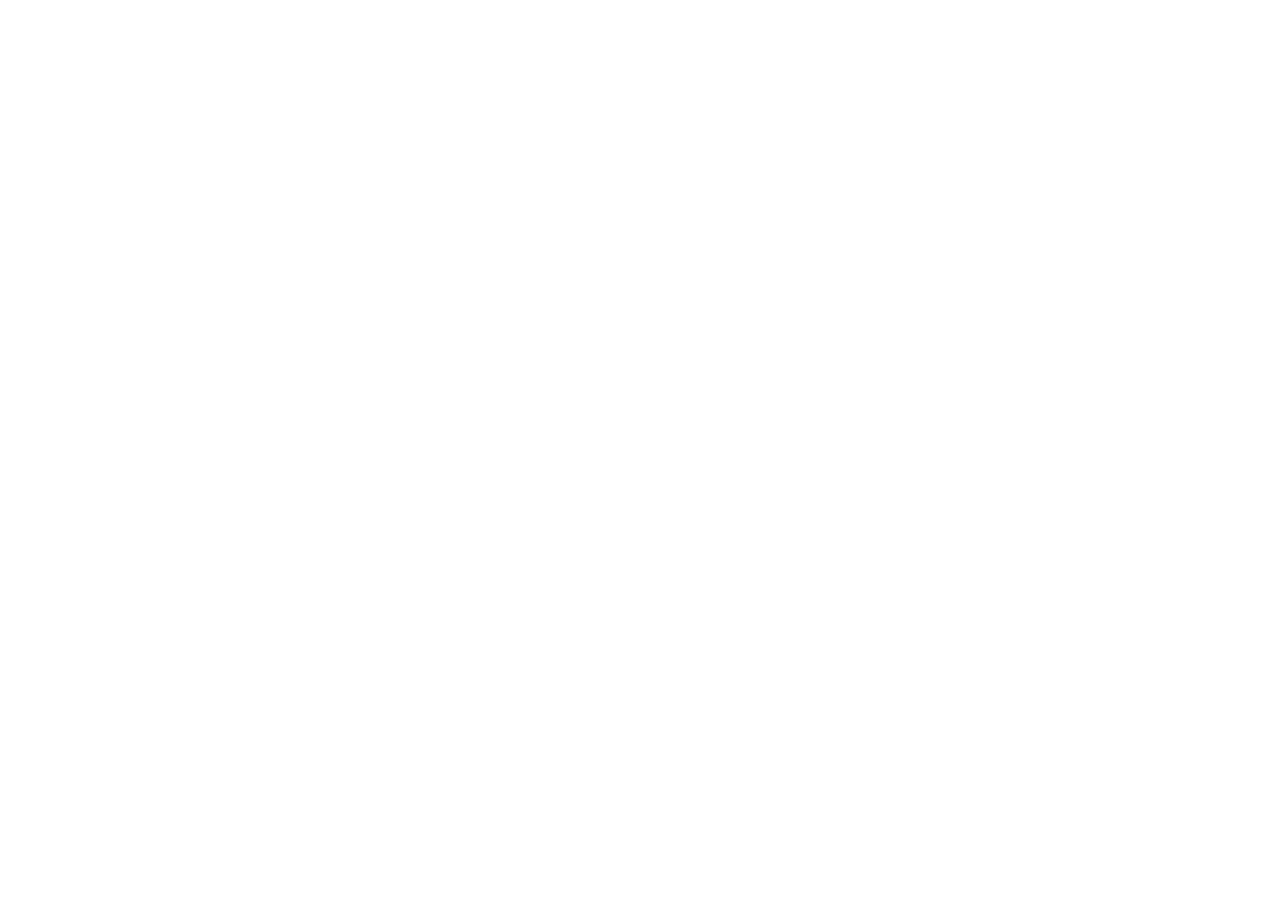
==== index.html @ 0012bbae "first commit" ====
<!DOCTYPE html>
<html lang="en">
<head>
    <meta charset="UTF-8">
    <meta http-equiv="X-UA-Compatible" content="IE=edge">
    <meta name="viewport" content="width=device-width, initial-scale=1.0">
    <title>Document</title>
    <link rel="stylesheet" href="style.css">
</head>
<body>
    
    <div class="slider">
        <div class="list">
            <div class="item">
                <!-- Change The Content -->
                <div class="content">
                    <iframe width="600" height="450" src="https://lookerstudio.google.com/embed/reporting/269bf59a-56f8-4769-b11d-9e3a1e10a6ee/page/GphtD" frameborder="0" style="border:0" allowfullscreen sandbox="allow-storage-access-by-user-activation allow-scripts allow-same-origin allow-popups allow-popups-to-escape-sandbox"></iframe>
                </div>
            </div>
            <div class="item">
                <!-- Change The Content -->
                <div class="content">
                    <img src="Colorful Brushstrokes Mind Map Brainstorm.png" alt="">
                </div>
            </div>
            <div class="item">
                <!-- Change The Content -->
                <div class="content">
                    <img src="Peach Pastel Playful Mindmap Diagram.png" alt="">
                </div>
            </div>
            </div>
        </div>
        <div class="buttons">
            <button id="prev"><</button>
            <button id="next">></button>
        </div>
        <ul class="dots">
            <li class="active"></li>
            <li></li>
            <li></li>
        </ul>
    </div>

    

    <script src="script.js"></script>
</body>
</html>
---- style.css ----
.slider{
    width: 1300px;
    max-width: 100vw;
    height: 700px;
    margin: auto;
    position: relative;
    overflow: hidden;
}
.list{
    position: absolute;
    width: max-content;
    height: 100%;
    left: 0;
    top: 0;
    display: flex;
    transition: 1s;
}
.list img{
    width: 1300px;
    max-width: 100vw;
    height: 100%;
    object-fit: cover;
}
.list .content{
    width: 1300px;
    max-width: 100vw;
    height: 100%;
    object-fit: cover;
}
.list .content iframe{
    width: 100%;
    height: 100%;
}
.buttons{
    position: absolute;
    top: 45%;
    left: 5%;
    width: 90%;
    display: flex;
    justify-content: space-between;
}
.buttons button{
    width: 50px;
    height: 50px;
    border-radius: 50%;
    background-color: #fff5;
    color: #fff;
    border: none;
    font-family: monospace;
    font-weight: bold;
    cursor: pointer;
}
.dots{
    position: absolute;
    bottom: 10px;
    left: 0;
    color: #fff;
    width: 100%;
    margin: 0;
    padding: 0;
    display: flex;
    justify-content: center;
}
.dots li{
    list-style: none;
    width: 10px;
    height: 10px;
    background-color: #fff;
    margin: 10px;
    border-radius: 20px;
    transition: 0.5s;
}
.dots li.active{
    width: 30px;
}
@media screen and (max-width: 768px){
    .slider{
        height: 400px;
    }
}
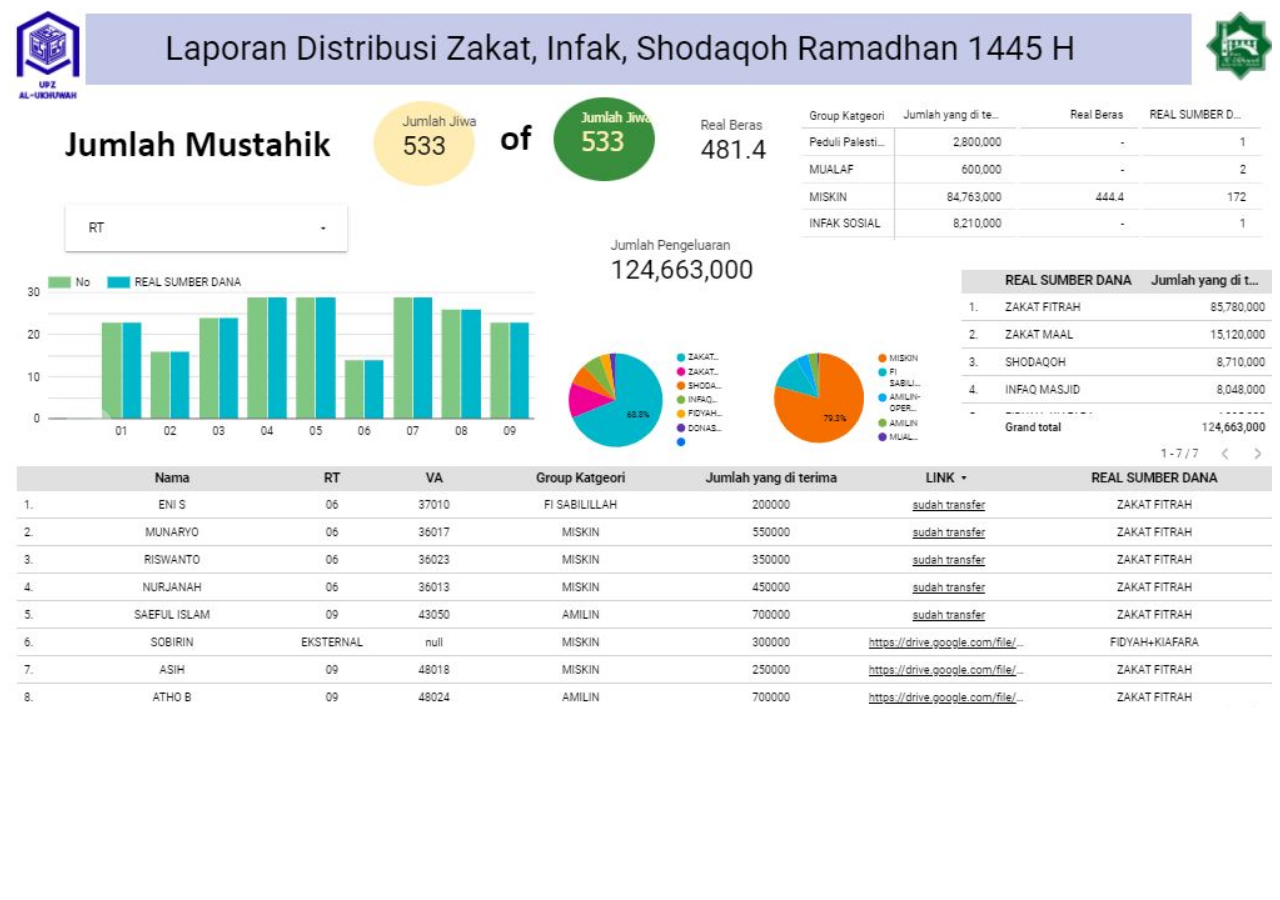
==== commit e38585ba: "commit" ====
--- a/index.html
+++ b/index.html
@@ -14,19 +14,19 @@
             <div class="item">
                 <!-- Change The Content -->
                 <div class="content">
-                    <iframe width="600" height="450" src="https://lookerstudio.google.com/embed/reporting/269bf59a-56f8-4769-b11d-9e3a1e10a6ee/page/GphtD" frameborder="0" style="border:0" allowfullscreen sandbox="allow-storage-access-by-user-activation allow-scripts allow-same-origin allow-popups allow-popups-to-escape-sandbox"></iframe>
+                    <img src="lap_distribusi_zakat.JPG" alt="">
                 </div>
             </div>
             <div class="item">
                 <!-- Change The Content -->
                 <div class="content">
-                    <img src="Colorful Brushstrokes Mind Map Brainstorm.png" alt="">
+                    <img src="lap_zakat.JPG" alt="">
                 </div>
             </div>
             <div class="item">
                 <!-- Change The Content -->
                 <div class="content">
-                    <img src="Peach Pastel Playful Mindmap Diagram.png" alt="">
+                    <img src="2 (1).png" alt="">
                 </div>
             </div>
             </div>
--- a/style.css
+++ b/style.css
@@ -1,5 +1,5 @@
 .slider{
-    width: 1300px;
+    width: 100%;
     max-width: 100vw;
     height: 700px;
     margin: auto;
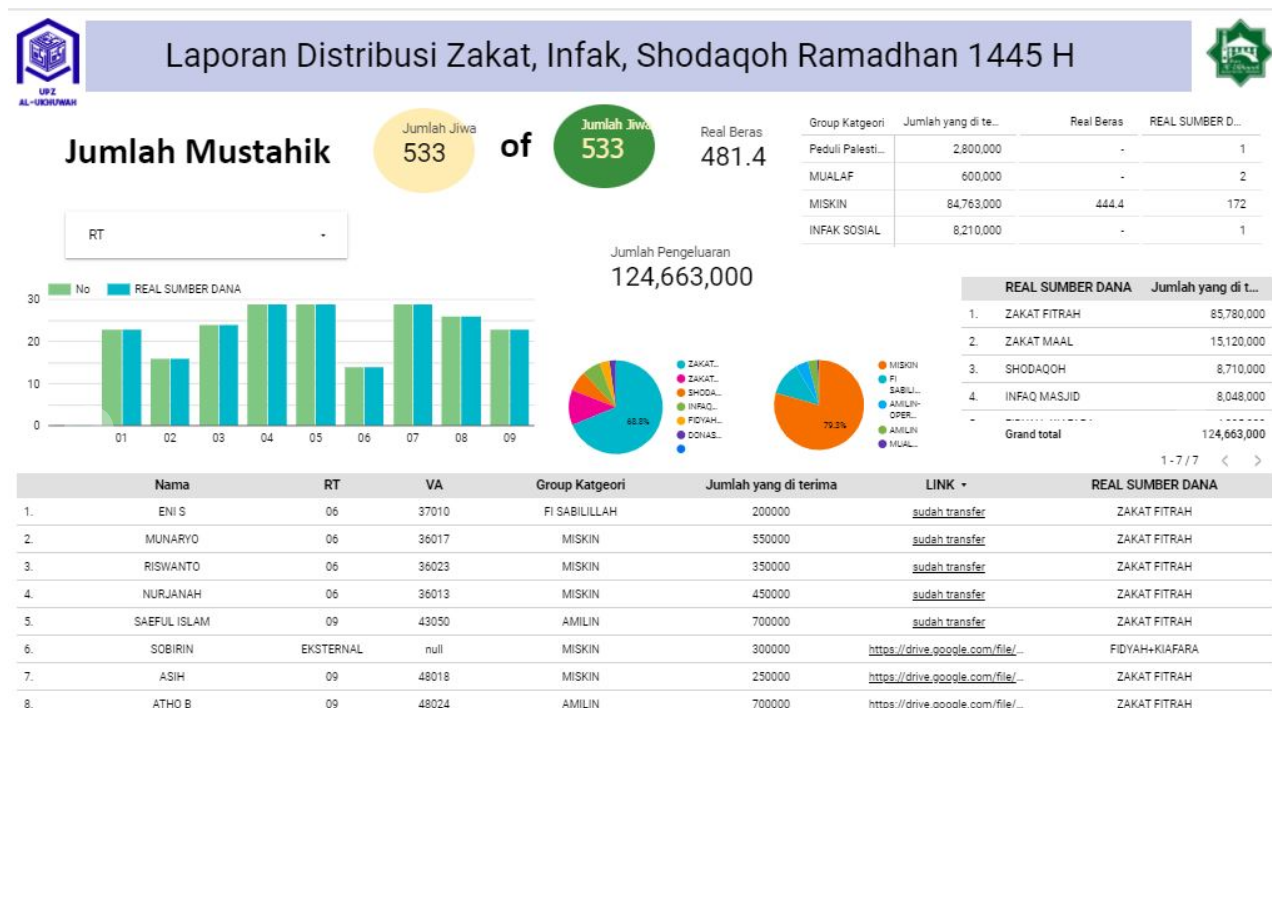
==== commit 6150c08c: "commit" ====
--- a/index.html
+++ b/index.html
@@ -26,7 +26,7 @@
             <div class="item">
                 <!-- Change The Content -->
                 <div class="content">
-                    <img src="2 (1).png" alt="">
+                    <img class="ied" src="Ied Al-Fitr Facebook Post (2).png" alt="">
                 </div>
             </div>
             </div>
@@ -35,11 +35,6 @@
             <button id="prev"><</button>
             <button id="next">></button>
         </div>
-        <ul class="dots">
-            <li class="active"></li>
-            <li></li>
-            <li></li>
-        </ul>
     </div>
 
     
--- a/style.css
+++ b/style.css
@@ -21,15 +21,16 @@
     height: 100%;
     object-fit: cover;
 }
-.list .content{
+.list .content {
+    width: 100vw;
+    display: flex;
+    justify-content: center;
+}
+.list .ied{
     width: 1300px;
-    max-width: 100vw;
+    max-width: 67vw;
     height: 100%;
     object-fit: cover;
-}
-.list .content iframe{
-    width: 100%;
-    height: 100%;
 }
 .buttons{
     position: absolute;
